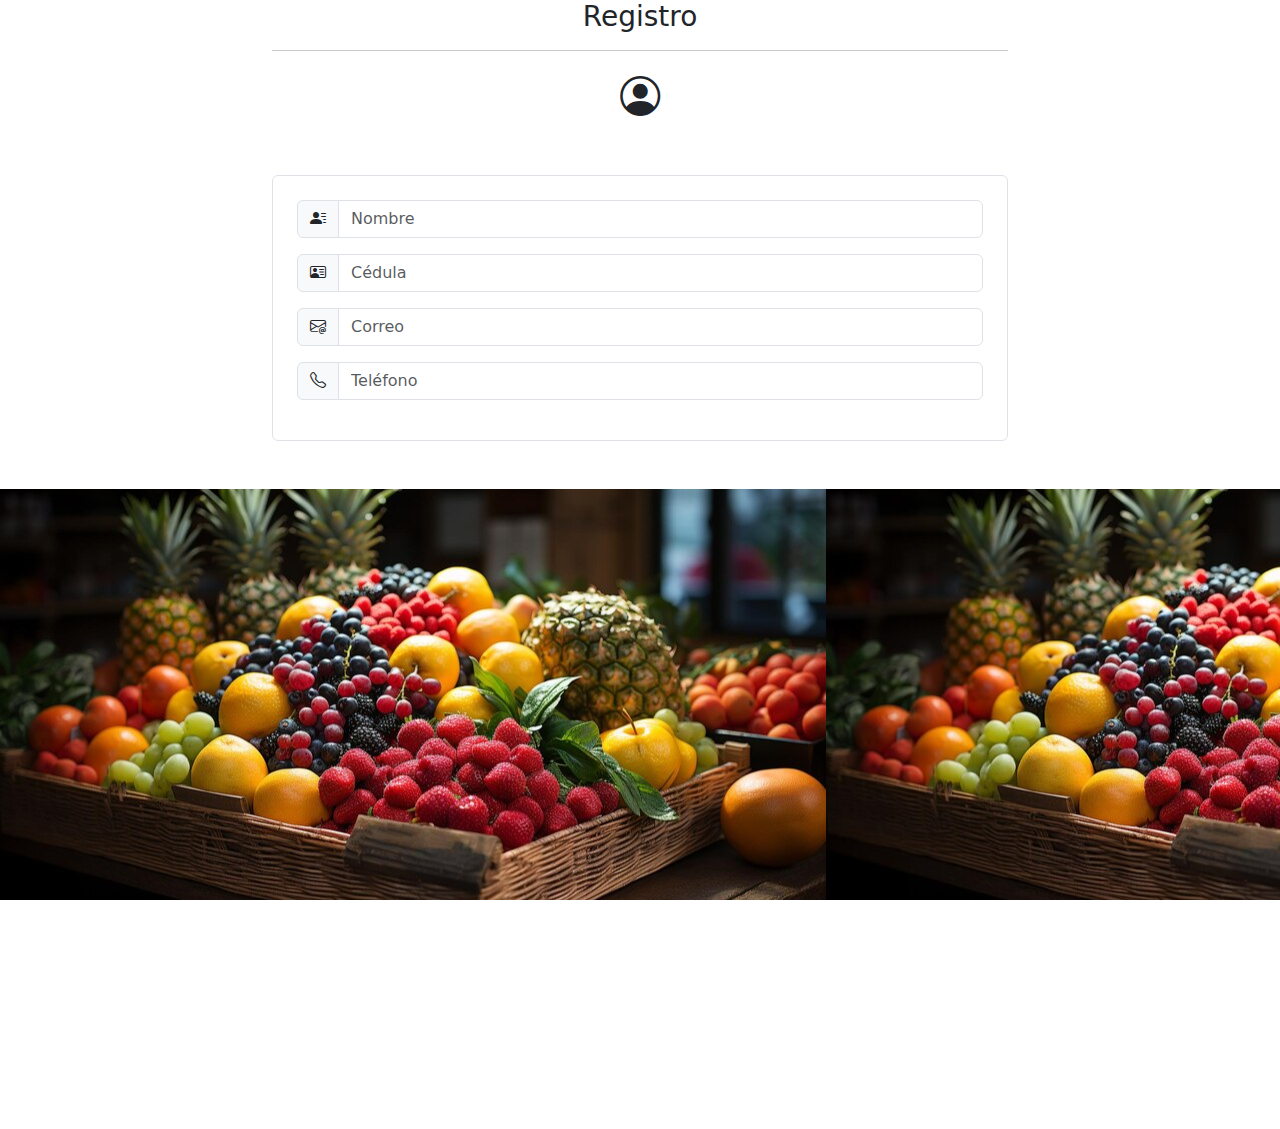
==== login.html @ 906ee1e3 ":rutina de conexion" ====
<!DOCTYPE html>
<html lang="en">
<head>
    <meta charset="UTF-8">
    <meta name="viewport" content="width=device-width, initial-scale=1.0">
    <title>mercadoAPP</title>
    <link href="https://cdn.jsdelivr.net/npm/bootstrap@5.3.3/dist/css/bootstrap.min.css" rel="stylesheet" integrity="sha384-QWTKZyjpPEjISv5WaRU9OFeRpok6YctnYmDr5pNlyT2bRjXh0JMhjY6hW+ALEwIH" crossorigin="anonymous">
    <link rel="stylesheet" href="https://cdn.jsdelivr.net/npm/bootstrap-icons@1.11.3/font/bootstrap-icons.min.css"><link rel="stylesheet" href="./assets/styles/estilos.css" class="ref">

</head>
<body>
    <main>
        <section class="container">
            <div class="row justify-content-center">
                <div class="col-12 col-md-8 text-center">
                    <h3>Registro</h3>
                    <hr>
                    <i class="bi bi-person-circle fs-1"></i>
                    <form class="p-4 border rounded my-5">
                        <div class="input-group mb-3">
                            <span class="input-group-text" id="basic-addon1"><i class="bi bi-person-lines-fill"></i></span>
                            <input type="text" class="form-control" placeholder="Nombre" aria-label="Username" aria-describedby="basic-addon1">
                          </div>
                          <div class="input-group mb-3">
                            <span class="input-group-text" id="basic-addon1"><i class="bi bi-person-vcard"></i></span>
                            <input type="text" class="form-control" placeholder="Cédula" aria-label="Username" aria-describedby="basic-addon1">
                          </div>
                          <div class="input-group mb-3">
                            <span class="input-group-text" id="basic-addon1"><i class="bi bi-envelope-at"></i></span>
                            <input type="text" class="form-control" placeholder="Correo" aria-label="Username" aria-describedby="basic-addon1">
                          </div>
                          <div class="input-group mb-3">
                            <span class="input-group-text" id="basic-addon1"><i class="bi bi-telephone"></i></span>
                            <input type="text" class="form-control" placeholder="Teléfono" aria-label="Username" aria-describedby="basic-addon1">
                          </div>
                          
                    </form>
                </div>
            </div>
        </section>
        <div class="banner">
            
        </div>
    </main>

    <script src="https://cdn.jsdelivr.net/npm/bootstrap@5.3.3/dist/js/bootstrap.bundle.min.js" integrity="sha384-YvpcrYf0tY3lHB60NNkmXc5s9fDVZLESaAA55NDzOxhy9GkcIdslK1eN7N6jIeHz" crossorigin="anonymous"></script>

    
</body>
</html>
---- assets/styles/estilos.css ----
.banner{
    background-image: url("../img/frutas.jpg");
    padding: 25%;
    background-attachment: fixed;
}
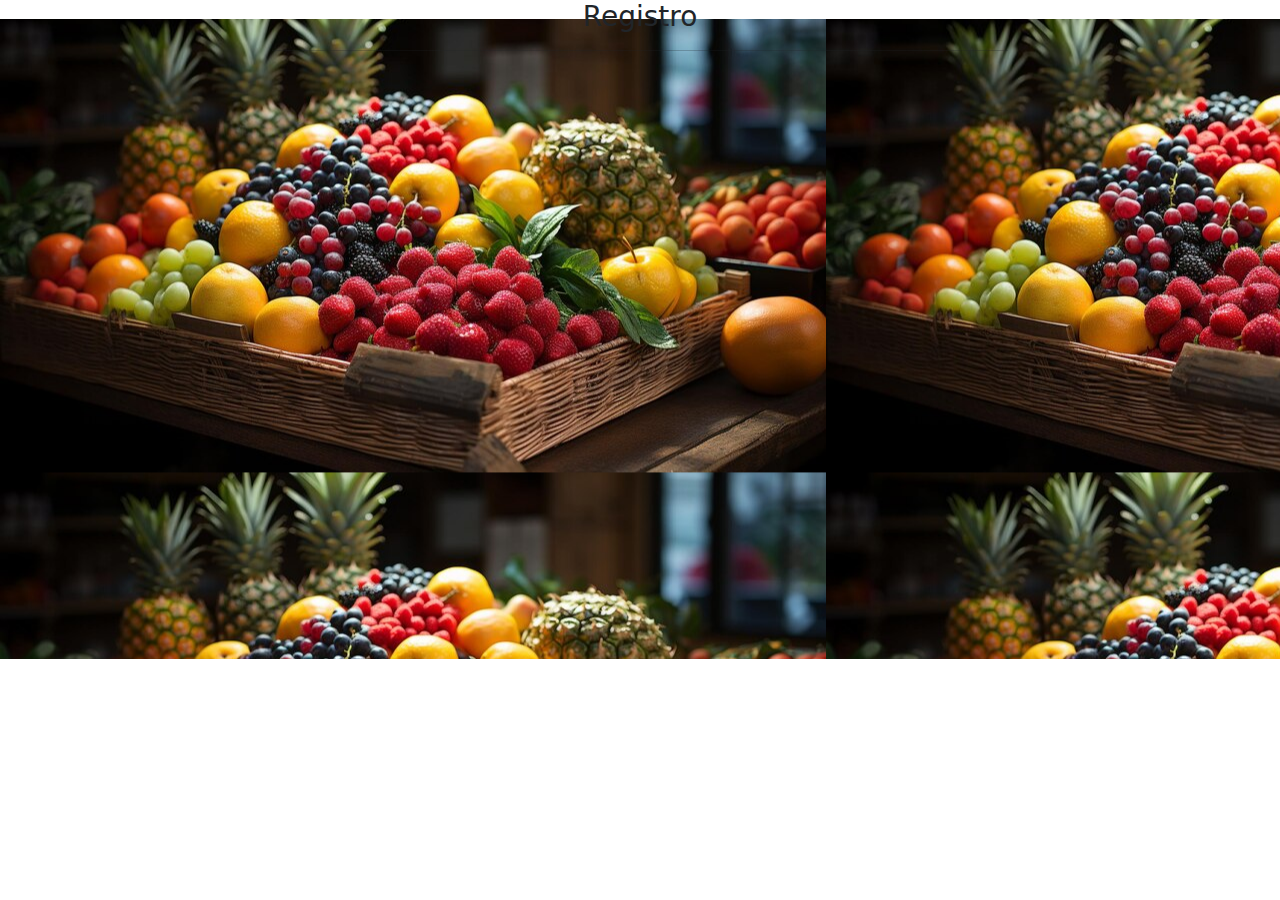
==== commit 16917bf3: "actualizacion datos cliente" ====
--- a/login.html
+++ b/login.html
@@ -15,6 +15,7 @@
                 <div class="col-12 col-md-8 text-center">
                     <h3>Registro</h3>
                     <hr>
+                    <!--
                     <i class="bi bi-person-circle fs-1"></i>
                     <form class="p-4 border rounded my-5">
                         <div class="input-group mb-3">
@@ -35,6 +36,12 @@
                           </div>
                           
                     </form>
+                  -->
+                  <section class="container">
+                    <div class="row row-cols-1 row-cols-md-5 g-5" id="fila">
+                        
+                    </div>
+                </section>
                 </div>
             </div>
         </section>
@@ -44,6 +51,7 @@
     </main>
 
     <script src="https://cdn.jsdelivr.net/npm/bootstrap@5.3.3/dist/js/bootstrap.bundle.min.js" integrity="sha384-YvpcrYf0tY3lHB60NNkmXc5s9fDVZLESaAA55NDzOxhy9GkcIdslK1eN7N6jIeHz" crossorigin="anonymous"></script>
+    <script src="./controllers/controladorusuario.js"></script>
 
     
 </body>
